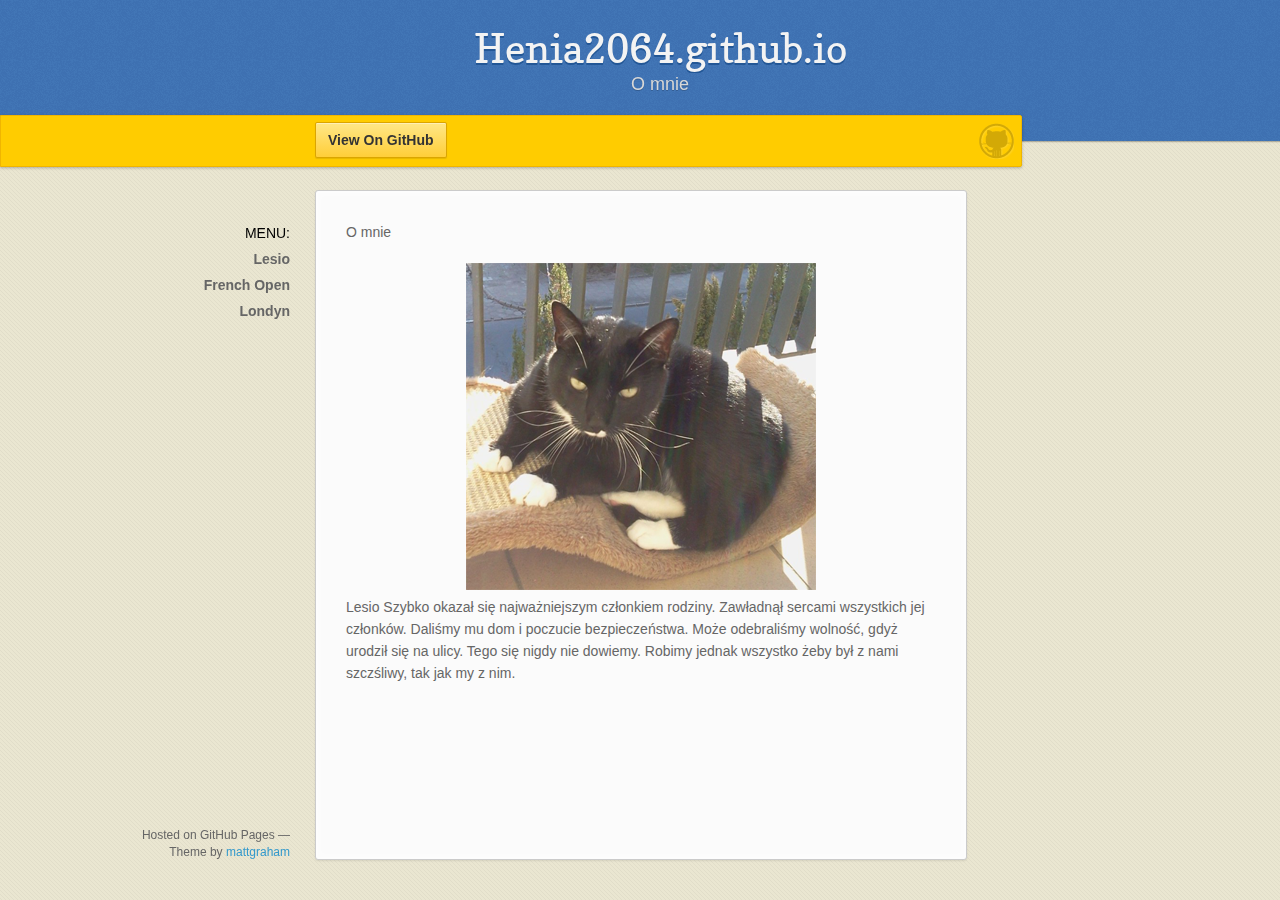
==== podstrona1.html @ 978a63d3 "." ====
﻿<!doctype html>
<html>
  <head>
    <meta charset="utf-8">
    <meta http-equiv="X-UA-Compatible" content="chrome=1">
    <title>Henia2064.github.io by henia2064</title>
    <link rel="stylesheet" href="stylesheets/styles.css">
    <link rel="stylesheet" href="stylesheets/pygment_trac.css">
    <script src="https://ajax.googleapis.com/ajax/libs/jquery/1.7.1/jquery.min.js"></script>
    <script src="javascripts/main.js"></script>
    <!--[if lt IE 9]>
      <script src="//html5shiv.googlecode.com/svn/trunk/html5.js"></script>
    <![endif]-->
    <meta name="viewport" content="width=device-width, initial-scale=1, user-scalable=no">

  </head>
  <body>

      <header>
        <h1>Henia2064.github.io</h1>
        <p>O mnie</p>
      </header>

      <div id="banner">
        <span id="logo"></span>

       <a href="https://github.com/henia2064" class="button fork"><strong>View On GitHub</strong></a>


      </div><!-- end banner -->

    <div class="wrapper">
      <nav>
        <ul>

<li><font color="#000000">MENU:</font></li>

<li><a href="podstrona1.html"><b>Lesio</b></a></li>
<li><a href="podstrona2.html"><b>French Open</b></a></li></li>
<li><a href="podstrona3.html"><b>Londyn</b></a></li></li>
</ul>
      </nav>
      <section>
        <p>O mnie</p>
<center><img src="./images/lesio.png" /></center>
<p>
Lesio
Szybko okazał się najważniejszym członkiem rodziny. Zawładnął sercami wszystkich jej członków. Daliśmy mu dom i poczucie bezpieczeństwa. Może odebraliśmy wolność,  gdyż urodził się na ulicy. Tego się nigdy nie dowiemy. Robimy jednak wszystko żeby był z nami  szczśliwy, tak jak my z nim.




</p>
      </section>
      <footer>
        <p><small>Hosted on GitHub Pages &mdash; Theme by <a href="https://twitter.com/michigangraham">mattgraham</a></small></p>
      </footer>
    </div>
    <!--[if !IE]><script>fixScale(document);</script><![endif]-->
    
  </body>
</html>
---- stylesheets/styles.css ----
/*
Leap Day for GitHub Pages
by Matt Graham
*/
@font-face {
  font-family: 'Calibri';
  src: url("../fonts/quattrocentosans-bold-webfont.eot");
  src: url("../fonts/quattrocentosans-bold-webfont.eot?#iefix") format("embedded-opentype"), url("../fonts/quattrocentosans-bold-webfont.woff") format("woff"), url("../fonts/quattrocentosans-bold-webfont.ttf") format("truetype"), url("../fonts/quattrocentosans-bold-webfont.svg#QuattrocentoSansBold") format("svg");
  font-weight: bold;
  font-style: normal;
}

@font-face {
  font-family: 'Calibri';
  src: url("../fonts/quattrocentosans-bolditalic-webfont.eot");
  src: url("../fonts/quattrocentosans-bolditalic-webfont.eot?#iefix") format("embedded-opentype"), url("../fonts/quattrocentosans-bolditalic-webfont.woff") format("woff"), url("../fonts/quattrocentosans-bolditalic-webfont.ttf") format("truetype"), url("../fonts/quattrocentosans-bolditalic-webfont.svg#QuattrocentoSansBoldItalic") format("svg");
  font-weight: bold;
  font-style: italic;
}

@font-face {
  font-family: 'Calibri';
  src: url("../fonts/quattrocentosans-italic-webfont.eot");
  src: url("../fonts/quattrocentosans-italic-webfont.eot?#iefix") format("embedded-opentype"), url("../fonts/quattrocentosans-italic-webfont.woff") format("woff"), url("../fonts/quattrocentosans-italic-webfont.ttf") format("truetype"), url("../fonts/quattrocentosans-italic-webfont.svg#QuattrocentoSansItalic") format("svg");
  font-weight: normal;
  font-style: italic;
}

@font-face {
  font-family: 'Calibri';
  src: url("../fonts/quattrocentosans-regular-webfont.eot");
  src: url("../fonts/quattrocentosans-regular-webfont.eot?#iefix") format("embedded-opentype"), url("../fonts/quattrocentosans-regular-webfont.woff") format("woff"), url("../fonts/quattrocentosans-regular-webfont.ttf") format("truetype"), url("../fonts/quattrocentosans-regular-webfont.svg#QuattrocentoSansRegular") format("svg");
  font-weight: normal;
  font-style: normal;
}

@font-face {
  font-family: 'Copse';
  src: url("../fonts/copse-regular-webfont.eot");
  src: url("../fonts/copse-regular-webfont.eot?#iefix") format("embedded-opentype"), url("../fonts/copse-regular-webfont.woff") format("woff"), url("../fonts/copse-regular-webfont.ttf") format("truetype"), url("../fonts/copse-regular-webfont.svg#CopseRegular") format("svg");
  font-weight: normal;
  font-style: normal;
}

/* normalize.css 2012-02-07T12:37 UTC - http://github.com/necolas/normalize.css */
/* =============================================================================
   HTML5 display definitions
   ========================================================================== */
/*
 * Corrects block display not defined in IE6/7/8/9 & FF3
 */
article,
aside,
details,
figcaption,
figure,
footer,
header,
hgroup,
nav,
section,
summary {
  display: block;
}

/*
 * Corrects inline-block display not defined in IE6/7/8/9 & FF3
 */
audio,
canvas,
video {
  display: inline-block;
  *display: inline;
  *zoom: 1;
}

/*
 * Prevents modern browsers from displaying 'audio' without controls
 */
audio:not([controls]) {
  display: none;
}

/*
 * Addresses styling for 'hidden' attribute not present in IE7/8/9, FF3, S4
 * Known issue: no IE6 support
 */
[hidden] {
  display: none;
}

/* =============================================================================
   Base
   ========================================================================== */
/*
 * 1. Corrects text resizing oddly in IE6/7 when body font-size is set using em units
 *    http://clagnut.com/blog/348/#c790
 * 2. Prevents iOS text size adjust after orientation change, without disabling user zoom
 *    www.456bereastreet.com/archive/201012/controlling_text_size_in_safari_for_ios_without_disabling_user_zoom/
 */
html {
  font-size: 100%;
  /* 1 */
  -webkit-text-size-adjust: 100%;
  /* 2 */
  -ms-text-size-adjust: 100%;
  /* 2 */
}

/*
 * Addresses font-family inconsistency between 'textarea' and other form elements.
 */
html,
button,
input,
select,
textarea {
  font-family: sans-serif;
}

/*
 * Addresses margins handled incorrectly in IE6/7
 */
body {
  margin: 0;
}

/* =============================================================================
   Links
   ========================================================================== */
/*
 * Addresses outline displayed oddly in Chrome
 */
a:focus {
  outline: thin dotted;
}

/*
 * Improves readability when focused and also mouse hovered in all browsers
 * people.opera.com/patrickl/experiments/keyboard/test
 */
a:hover,
a:active {
  outline: 0;
}

/* =============================================================================
   Typography
   ========================================================================== */
/*
 * Addresses font sizes and margins set differently in IE6/7
 * Addresses font sizes within 'section' and 'article' in FF4+, Chrome, S5
 */
h1 {
  font-size: 2em;
  margin: 0.67em 0;
}

h2 {
  font-size: 1.5em;
  margin: 0.83em 0;
}

h3 {
  font-size: 1.17em;
  margin: 1em 0;
}

h4 {
  font-size: 1em;
  margin: 1.33em 0;
}

h5 {
  font-size: 0.83em;
  margin: 1.67em 0;
}

h6 {
  font-size: 0.75em;
  margin: 2.33em 0;
}

/*
 * Addresses styling not present in IE7/8/9, S5, Chrome
 */
abbr[title] {
  border-bottom: 1px dotted;
}

/*
 * Addresses style set to 'bolder' in FF3+, S4/5, Chrome
*/
b,
strong {
  font-weight: bold;
}

blockquote {
  margin: 1em 40px;
}

/*
 * Addresses styling not present in S5, Chrome
 */
dfn {
  font-style: italic;
}

/*
 * Addresses styling not present in IE6/7/8/9
 */
mark {
  background: #ff0;
  color: #000;
}

/*
 * Addresses margins set differently in IE6/7
 */
p,
pre {
  margin: 1em 0;
}

/*
 * Corrects font family set oddly in IE6, S4/5, Chrome
 * en.wikipedia.org/wiki/User:Davidgothberg/Test59
 */
pre,
code,
kbd,
samp {
  font-family: monospace, serif;
  _font-family: 'courier new', monospace;
  font-size: 1em;
}

/*
 * 1. Addresses CSS quotes not supported in IE6/7
 * 2. Addresses quote property not supported in S4
 */
/* 1 */
q {
  quotes: none;
}

/* 2 */
q:before,
q:after {
  content: '';
  content: none;
}

small {
  font-size: 75%;
}

/*
 * Prevents sub and sup affecting line-height in all browsers
 * gist.github.com/413930
 */
sub,
sup {
  font-size: 75%;
  line-height: 0;
  position: relative;
  vertical-align: baseline;
}

sup {
  top: -0.5em;
}

sub {
  bottom: -0.25em;
}

/* =============================================================================
   Lists
   ========================================================================== */
/*
 * Addresses margins set differently in IE6/7
 */
dl,
menu,
ol,
ul {
  margin: 1em 0;
}

dd {
  margin: 0 0 0 40px;
}

/*
 * Addresses paddings set differently in IE6/7
 */
menu,
ol,
ul {
  padding: 0 0 0 40px;
}

/*
 * Corrects list images handled incorrectly in IE7
 */
nav ul,
nav ol {
  list-style: none;
  list-style-image: none;
}

/* =============================================================================
   Embedded content
   ========================================================================== */
/*
 * 1. Removes border when inside 'a' element in IE6/7/8/9, FF3
 * 2. Improves image quality when scaled in IE7
 *    code.flickr.com/blog/2008/11/12/on-ui-quality-the-little-things-client-side-image-resizing/
 */
img {
  border: 0;
  /* 1 */
  -ms-interpolation-mode: bicubic;
  /* 2 */
}

/*
 * Corrects overflow displayed oddly in IE9
 */
svg:not(:root) {
  overflow: hidden;
}

/* =============================================================================
   Figures
   ========================================================================== */
/*
 * Addresses margin not present in IE6/7/8/9, S5, O11
 */
figure {
  margin: 0;
}

/* =============================================================================
   Forms
   ========================================================================== */
/*
 * Corrects margin displayed oddly in IE6/7
 */
form {
  margin: 0;
}

/*
 * Define consistent border, margin, and padding
 */
fieldset {
  border: 1px solid #c0c0c0;
  margin: 0 2px;
  padding: 0.35em 0.625em 0.75em;
}

/*
 * 1. Corrects color not being inherited in IE6/7/8/9
 * 2. Corrects text not wrapping in FF3 
 * 3. Corrects alignment displayed oddly in IE6/7
 */
legend {
  border: 0;
  /* 1 */
  padding: 0;
  white-space: normal;
  /* 2 */
  *margin-left: -7px;
  /* 3 */
}

/*
 * 1. Corrects font size not being inherited in all browsers
 * 2. Addresses margins set differently in IE6/7, FF3+, S5, Chrome
 * 3. Improves appearance and consistency in all browsers
 */
button,
input,
select,
textarea {
  font-size: 100%;
  /* 1 */
  margin: 0;
  /* 2 */
  vertical-align: baseline;
  /* 3 */
  *vertical-align: middle;
  /* 3 */
}

/*
 * Addresses FF3/4 setting line-height on 'input' using !important in the UA stylesheet
 */
button,
input {
  line-height: normal;
  /* 1 */
}

/*
 * 1. Improves usability and consistency of cursor style between image-type 'input' and others
 * 2. Corrects inability to style clickable 'input' types in iOS
 * 3. Removes inner spacing in IE7 without affecting normal text inputs
 *    Known issue: inner spacing remains in IE6
 */
button,
input[type="button"],
input[type="reset"],
input[type="submit"] {
  cursor: pointer;
  /* 1 */
  -webkit-appearance: button;
  /* 2 */
  *overflow: visible;
  /* 3 */
}

/*
 * Re-set default cursor for disabled elements
 */
button[disabled],
input[disabled] {
  cursor: default;
}

/*
 * 1. Addresses box sizing set to content-box in IE8/9
 * 2. Removes excess padding in IE8/9
 * 3. Removes excess padding in IE7
      Known issue: excess padding remains in IE6
 */
input[type="checkbox"],
input[type="radio"] {
  box-sizing: border-box;
  /* 1 */
  padding: 0;
  /* 2 */
  *height: 13px;
  /* 3 */
  *width: 13px;
  /* 3 */
}

/*
 * 1. Addresses appearance set to searchfield in S5, Chrome
 * 2. Addresses box-sizing set to border-box in S5, Chrome (include -moz to future-proof)
 */
input[type="search"] {
  -webkit-appearance: textfield;
  /* 1 */
  -moz-box-sizing: content-box;
  -webkit-box-sizing: content-box;
  /* 2 */
  box-sizing: content-box;
}

/*
 * Removes inner padding and search cancel button in S5, Chrome on OS X
 */
input[type="search"]::-webkit-search-decoration,
input[type="search"]::-webkit-search-cancel-button {
  -webkit-appearance: none;
}

/*
 * Removes inner padding and border in FF3+
 * www.sitepen.com/blog/2008/05/14/the-devils-in-the-details-fixing-dojos-toolbar-buttons/
 */
button::-moz-focus-inner,
input::-moz-focus-inner {
  border: 0;
  padding: 0;
}

/*
 * 1. Removes default vertical scrollbar in IE6/7/8/9
 * 2. Improves readability and alignment in all browsers
 */
textarea {
  overflow: auto;
  /* 1 */
  vertical-align: top;
  /* 2 */
}

/* =============================================================================
   Tables
   ========================================================================== */
/*
 * Remove most spacing between table cells
 */
table {
  border-collapse: collapse;
  border-spacing: 0;
}

body {
  font: 14px/22px "Quattrocento Sans", "Helvetica Neue", Helvetica, Arial, sans-serif;
  color: #666;
  font-weight: 300;
  margin: 0px;
  padding: 0px 0 20px 0px;
  background: url(../images/body-background.png) #eae6d1;
}

h1, h2, h3, h4, h5, h6 {
  color: #333;
  margin: 0 0 10px;
}

p, ul, ol, table, pre, dl {
  margin: 0 0 20px;
}

h1, h2, h3 {
  line-height: 1.1;
}

h1 {
  font-size: 28px;
}

h2 {
  font-size: 24px;
  color: #393939;
}

h3, h4, h5, h6 {
  color: #666666;
}

h3 {
  font-size: 18px;
  line-height: 24px;
}

a {
  color: #3399cc;
  font-weight: 400;
  text-decoration: none;
}

a small {
  font-size: 11px;
  color: #666;
  margin-top: -0.6em;
  display: block;
}

ul {
  list-style-image: url("../images/bullet.png");
}

strong {
  font-weight: bold;
  color: #333;
}

.wrapper {
  width: 650px;
  margin: 0 auto;
  position: relative;
}

section img {
  max-width: 100%;
}

blockquote {
  border-left: 1px solid #ffcc00;
  margin: 0;
  padding: 0 0 0 20px;
  font-style: italic;
}

code {
  font-family: "Lucida Sans", Monaco, Bitstream Vera Sans Mono, Lucida Console, Terminal;
  font-size: 13px;
  color: #efefef;
  text-shadow: 0px 1px 0px #000;
  margin: 0 4px;
  padding: 2px 6px;
  background: #333;
  -moz-border-radius: 2px;
  -webkit-border-radius: 2px;
  -o-border-radius: 2px;
  -ms-border-radius: 2px;
  -khtml-border-radius: 2px;
  border-radius: 2px;
}

pre {
  padding: 8px 15px;
  background: #333333;
  -moz-border-radius: 3px;
  -webkit-border-radius: 3px;
  -o-border-radius: 3px;
  -ms-border-radius: 3px;
  -khtml-border-radius: 3px;
  border-radius: 3px;
  border: 1px solid #c7c7c7;
  overflow: auto;
  overflow-y: hidden;
}
pre code {
  margin: 0px;
  padding: 0px;
}

table {
  width: 100%;
  border-collapse: collapse;
}

th {
  text-align: left;
  padding: 5px 10px;
  border-bottom: 1px solid #e5e5e5;
  color: #444;
}

td {
  text-align: left;
  padding: 5px 10px;
  border-bottom: 1px solid #e5e5e5;
  border-right: 1px solid #ffcc00;
}
td:first-child {
  border-left: 1px solid #ffcc00;
}

hr {
  border: 0;
  outline: none;
  height: 11px;
  background: transparent url("../images/hr.gif") center center repeat-x;
  margin: 0 0 20px;
}

dt {
  color: #444;
  font-weight: 700;
}

header {
  padding: 25px 20px 40px 20px;
  margin: 0;
  position: fixed;
  top: 0;
  left: 0;
  right: 0;
  width: 100%;
  text-align: center;
  background: url(../images/background.png) #4276b6;
  -moz-box-shadow: 1px 0px 2px rgba(0, 0, 0, 0.75);
  -webkit-box-shadow: 1px 0px 2px rgba(0, 0, 0, 0.75);
  -o-box-shadow: 1px 0px 2px rgba(0, 0, 0, 0.75);
  box-shadow: 1px 0px 2px rgba(0, 0, 0, 0.75);
  z-index: 99;
  -webkit-font-smoothing: antialiased;
  min-height: 76px;
}
header h1 {
  font: 40px/48px "Copse", "Helvetica Neue", Helvetica, Arial, sans-serif;
  color: #f3f3f3;
  text-shadow: 0px 2px 0px #235796;
  margin: 0px;
  white-space: nowrap;
  overflow: hidden;
  text-overflow: ellipsis;
  -o-text-overflow: ellipsis;
  -ms-text-overflow: ellipsis;
}
header p {
  color: #d8d8d8;
  text-shadow: rgba(0, 0, 0, 0.2) 0 1px 0;
  font-size: 18px;
  margin: 0px;
}

#banner {
  z-index: 100;
  left: 0;
  right: 50%;
  height: 50px;
  margin-right: -382px;
  position: fixed;
  top: 115px;
  background: #ffcc00;
  border: 1px solid #f0b500;
  -moz-box-shadow: 0px 1px 3px rgba(0, 0, 0, 0.25);
  -webkit-box-shadow: 0px 1px 3px rgba(0, 0, 0, 0.25);
  -o-box-shadow: 0px 1px 3px rgba(0, 0, 0, 0.25);
  box-shadow: 0px 1px 3px rgba(0, 0, 0, 0.25);
  -moz-border-radius: 0px 2px 2px 0px;
  -webkit-border-radius: 0px 2px 2px 0px;
  -o-border-radius: 0px 2px 2px 0px;
  -ms-border-radius: 0px 2px 2px 0px;
  -khtml-border-radius: 0px 2px 2px 0px;
  border-radius: 0px 2px 2px 0px;
  padding-right: 10px;
}
#banner .button {
  border: 1px solid #dba500;
  background: -webkit-gradient(linear, 50% 0%, 50% 100%, color-stop(0%, #ffe788), color-stop(100%, #ffce38));
  background: -webkit-linear-gradient(#ffe788, #ffce38);
  background: -moz-linear-gradient(#ffe788, #ffce38);
  background: -o-linear-gradient(#ffe788, #ffce38);
  background: -ms-linear-gradient(#ffe788, #ffce38);
  background: linear-gradient(#ffe788, #ffce38);
  -moz-border-radius: 2px;
  -webkit-border-radius: 2px;
  -o-border-radius: 2px;
  -ms-border-radius: 2px;
  -khtml-border-radius: 2px;
  border-radius: 2px;
  -moz-box-shadow: inset 0px 1px 0px rgba(255, 255, 255, 0.4), 0px 1px 1px rgba(0, 0, 0, 0.1);
  -webkit-box-shadow: inset 0px 1px 0px rgba(255, 255, 255, 0.4), 0px 1px 1px rgba(0, 0, 0, 0.1);
  -o-box-shadow: inset 0px 1px 0px rgba(255, 255, 255, 0.4), 0px 1px 1px rgba(0, 0, 0, 0.1);
  box-shadow: inset 0px 1px 0px rgba(255, 255, 255, 0.4), 0px 1px 1px rgba(0, 0, 0, 0.1);
  background-color: #FFE788;
  margin-left: 5px;
  padding: 10px 12px;
  margin-top: 6px;
  line-height: 14px;
  font-size: 14px;
  color: #333;
  font-weight: bold;
  display: inline-block;
  text-align: center;
}
#banner .button:hover {
  background: -webkit-gradient(linear, 50% 0%, 50% 100%, color-stop(0%, #ffe788), color-stop(100%, #ffe788));
  background: -webkit-linear-gradient(#ffe788, #ffe788);
  background: -moz-linear-gradient(#ffe788, #ffe788);
  background: -o-linear-gradient(#ffe788, #ffe788);
  background: -ms-linear-gradient(#ffe788, #ffe788);
  background: linear-gradient(#ffe788, #ffe788);
  background-color: #ffeca0;
}
#banner .fork {
  position: fixed;
  left: 50%;
  margin-left: -325px;
  padding: 10px 12px;
  margin-top: 6px;
  line-height: 14px;
  font-size: 14px;
  background-color: #FFE788;
}
#banner .downloads {
  float: right;
  margin: 0 45px 0 0;
}
#banner .downloads span {
  float: left;
  line-height: 52px;
  font-size: 90%;
  color: #9d7f0d;
  text-transform: uppercase;
  text-shadow: rgba(255, 255, 255, 0.2) 0 1px 0;
}
#banner ul {
  list-style: none;
  height: 40px;
  padding: 0;
  float: left;
  margin-left: 10px;
}
#banner ul li {
  display: inline;
}
#banner ul li a.button {
  background-color: #FFE788;
}
#banner #logo {
  position: absolute;
  height:36px;
  width: 36px;
  right: 7px;
  top: 7px;
  display: block;
  background: url(../images/octocat-logo.png);
}

section {
  width: 590px;
  padding: 30px 30px 50px 30px;
  margin: 20px 0;
  margin-top: 190px;
  position: relative;
  background: #fbfbfb;
  -moz-border-radius: 3px;
  -webkit-border-radius: 3px;
  -o-border-radius: 3px;
  -ms-border-radius: 3px;
  -khtml-border-radius: 3px;
  border-radius: 3px;
  border: 1px solid #cbcbcb;
  -moz-box-shadow: 0px 1px 2px rgba(0, 0, 0, 0.09), inset 0px 0px 2px 2px rgba(255, 255, 255, 0.5), inset 0 0 5px 5px rgba(255, 255, 255, 0.4);
  -webkit-box-shadow: 0px 1px 2px rgba(0, 0, 0, 0.09), inset 0px 0px 2px 2px rgba(255, 255, 255, 0.5), inset 0 0 5px 5px rgba(255, 255, 255, 0.4);
  -o-box-shadow: 0px 1px 2px rgba(0, 0, 0, 0.09), inset 0px 0px 2px 2px rgba(255, 255, 255, 0.5), inset 0 0 5px 5px rgba(255, 255, 255, 0.4);
  box-shadow: 0px 1px 2px rgba(0, 0, 0, 0.09), inset 0px 0px 2px 2px rgba(255, 255, 255, 0.5), inset 0 0 5px 5px rgba(255, 255, 255, 0.4);
}

small {
  font-size: 12px;
}

nav {
  width: 230px;
  position: fixed;
  top: 220px;
  left: 50%;
  margin-left: -580px;
  text-align: right;
}
nav ul {
  list-style: none;
  list-style-image: none;
  font-size: 14px;
  line-height: 24px;
}
nav ul li {
  padding: 5px 0px;
  line-height: 16px;
}
nav ul li.tag-h1 {
  font-size: 1.2em;
}
nav ul li.tag-h1 a {
  font-weight: bold;
  color: #333;
}
nav ul li.tag-h2 + .tag-h1 {
  margin-top: 10px;
}
nav ul a {
  color: #666;
}
nav ul a:hover {
  color: #999;
}

footer {
  width: 180px;
  position: fixed;
  left: 50%;
  margin-left: -530px;
  bottom: 20px;
  text-align: right;
  line-height: 16px;
}

@media print, screen and (max-width: 1060px) {
  div.wrapper {
    width: auto;
    margin: 0;
  }

  nav {
    display: none;
  }

  header, section, footer {
    float: none;
  }
  header h1, section h1, footer h1 {
    white-space: nowrap;
    overflow: hidden;
    text-overflow: ellipsis;
    -o-text-overflow: ellipsis;
    -ms-text-overflow: ellipsis;
  }

  #banner {
    width: 100%;
  }
  #banner .downloads {
    margin-right: 60px;
  }
  #banner #logo {
    margin-right: 15px;
  }

  section {
    border: 1px solid #e5e5e5;
    border-width: 1px 0;
    padding: 20px auto;
    margin: 190px auto 20px;
    max-width: 600px;
  }

  footer {
    text-align: center;
    margin: 20px auto;
    position: relative;
    left: auto;
    bottom: auto;
    width: auto;
  }
}
@media print, screen and (max-width: 720px) {
  body {
    word-wrap: break-word;
  }

  header {
    padding: 20px 20px;
    margin: 0;
  }
  header h1 {
    font-size: 32px;
    white-space: nowrap;
    overflow: hidden;
    text-overflow: ellipsis;
    -o-text-overflow: ellipsis;
    -ms-text-overflow: ellipsis;
  }
  header p {
    display: none;
  }

  #banner {
    top: 80px;
  }
  #banner .fork {
    float: left;
    display: inline-block;
    margin-left: 0px;
    position: fixed;
    left: 20px;
  }

  section {
    margin-top: 130px;
    margin-bottom: 0px;
    width: auto;
  }

  header ul, header p.view {
    position: static;
  }
}
@media print, screen and (max-width: 480px) {
  header {
    position: relative;
    padding: 5px 0px;
    min-height: 0px;
  }
  header h1 {
    font-size: 24px;
    white-space: nowrap;
    overflow: hidden;
    text-overflow: ellipsis;
    -o-text-overflow: ellipsis;
    -ms-text-overflow: ellipsis;
  }

  section {
    margin-top: 5px;
  }

  #banner {
    display: none;
  }

  header ul {
    display: none;
  }
}
@media print {
  body {
    padding: 0.4in;
    font-size: 12pt;
    color: #444;
  }
}
@media print, screen and (max-height: 680px) {
  footer {
    text-align: center;
    margin: 20px auto;
    position: relative;
    left: auto;
    bottom: auto;
    width: auto;
  }
}
@media print, screen and (max-height: 480px) {
  nav {
    display: none;
  }

  footer {
    text-align: center;
    margin: 20px auto;
    position: relative;
    left: auto;
    bottom: auto;
    width: auto;
  }
}
---- stylesheets/pygment_trac.css ----
.highlight .hll { background-color: #404040 }
.highlight  { color: #d0d0d0 }
.highlight .c { color: #999999; font-style: italic } /* Comment */
.highlight .err { color: #a61717; background-color: #e3d2d2 } /* Error */
.highlight .g { color: #d0d0d0 } /* Generic */
.highlight .k { color: #6ab825; font-weight: normal } /* Keyword */
.highlight .l { color: #d0d0d0 } /* Literal */
.highlight .n { color: #d0d0d0 } /* Name */
.highlight .o { color: #d0d0d0 } /* Operator */
.highlight .x { color: #d0d0d0 } /* Other */
.highlight .p { color: #d0d0d0 } /* Punctuation */
.highlight .cm { color: #999999; font-style: italic } /* Comment.Multiline */
.highlight .cp { color: #cd2828; font-weight: normal } /* Comment.Preproc */
.highlight .c1 { color: #999999; font-style: italic } /* Comment.Single */
.highlight .cs { color: #e50808; font-weight: normal; background-color: #520000 } /* Comment.Special */
.highlight .gd { color: #d22323 } /* Generic.Deleted */
.highlight .ge { color: #d0d0d0; font-style: italic } /* Generic.Emph */
.highlight .gr { color: #d22323 } /* Generic.Error */
.highlight .gh { color: #ffffff; font-weight: normal } /* Generic.Heading */
.highlight .gi { color: #589819 } /* Generic.Inserted */
.highlight .go { color: #cccccc } /* Generic.Output */
.highlight .gp { color: #aaaaaa } /* Generic.Prompt */
.highlight .gs { color: #d0d0d0; font-weight: normal } /* Generic.Strong */
.highlight .gu { color: #ffffff; text-decoration: underline } /* Generic.Subheading */
.highlight .gt { color: #d22323 } /* Generic.Traceback */
.highlight .kc { color: #6ab825; font-weight: normal } /* Keyword.Constant */
.highlight .kd { color: #6ab825; font-weight: normal } /* Keyword.Declaration */
.highlight .kn { color: #6ab825; font-weight: normal } /* Keyword.Namespace */
.highlight .kp { color: #6ab825 } /* Keyword.Pseudo */
.highlight .kr { color: #6ab825; font-weight: normal } /* Keyword.Reserved */
.highlight .kt { color: #6ab825; font-weight: normal } /* Keyword.Type */
.highlight .ld { color: #d0d0d0 } /* Literal.Date */
.highlight .m { color: #3677a9 } /* Literal.Number */
.highlight .s { color: #ff8 } /* Literal.String */
.highlight .na { color: #bbbbbb } /* Name.Attribute */
.highlight .nb { color: #24909d } /* Name.Builtin */
.highlight .nc { color: #447fcf; text-decoration: underline } /* Name.Class */
.highlight .no { color: #40ffff } /* Name.Constant */
.highlight .nd { color: #ffa500 } /* Name.Decorator */
.highlight .ni { color: #d0d0d0 } /* Name.Entity */
.highlight .ne { color: #bbbbbb } /* Name.Exception */
.highlight .nf { color: #447fcf } /* Name.Function */
.highlight .nl { color: #d0d0d0 } /* Name.Label */
.highlight .nn { color: #447fcf; text-decoration: underline } /* Name.Namespace */
.highlight .nx { color: #d0d0d0 } /* Name.Other */
.highlight .py { color: #d0d0d0 } /* Name.Property */
.highlight .nt { color: #6ab825;} /* Name.Tag */
.highlight .nv { color: #40ffff } /* Name.Variable */
.highlight .ow { color: #6ab825; font-weight: normal } /* Operator.Word */
.highlight .w { color: #666666 } /* Text.Whitespace */
.highlight .mf { color: #3677a9 } /* Literal.Number.Float */
.highlight .mh { color: #3677a9 } /* Literal.Number.Hex */
.highlight .mi { color: #3677a9 } /* Literal.Number.Integer */
.highlight .mo { color: #3677a9 } /* Literal.Number.Oct */
.highlight .sb { color: #ff8 } /* Literal.String.Backtick */
.highlight .sc { color: #ff8 } /* Literal.String.Char */
.highlight .sd { color: #ff8 } /* Literal.String.Doc */
.highlight .s2 { color: #ff8 } /* Literal.String.Double */
.highlight .se { color: #ff8 } /* Literal.String.Escape */
.highlight .sh { color: #ff8 } /* Literal.String.Heredoc */
.highlight .si { color: #ff8 } /* Literal.String.Interpol */
.highlight .sx { color: #ffa500 } /* Literal.String.Other */
.highlight .sr { color: #ff8 } /* Literal.String.Regex */
.highlight .s1 { color: #ff8 } /* Literal.String.Single */
.highlight .ss { color: #ff8 } /* Literal.String.Symbol */
.highlight .bp { color: #24909d } /* Name.Builtin.Pseudo */
.highlight .vc { color: #40ffff } /* Name.Variable.Class */
.highlight .vg { color: #40ffff } /* Name.Variable.Global */
.highlight .vi { color: #40ffff } /* Name.Variable.Instance */
.highlight .il { color: #3677a9 } /* Literal.Number.Integer.Long */
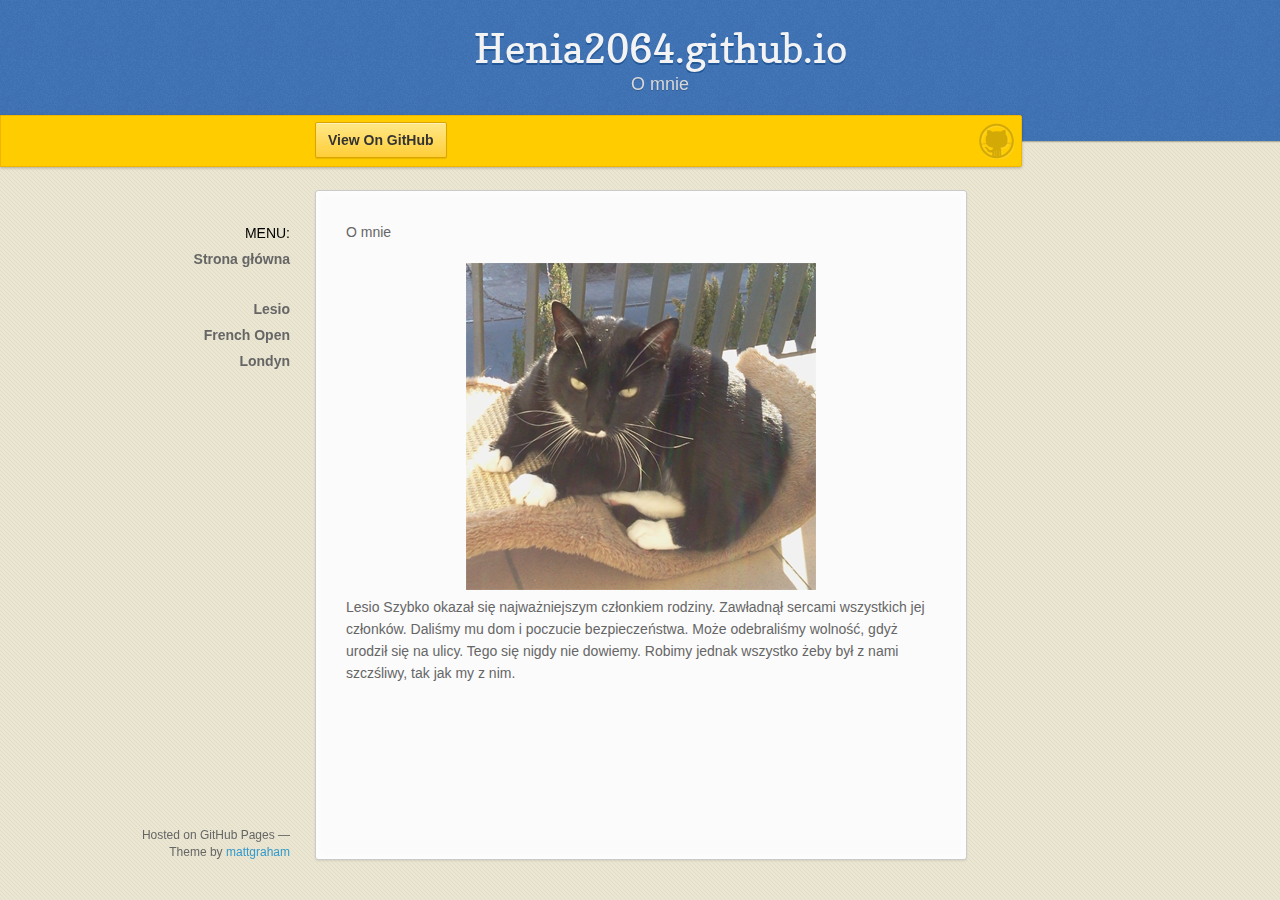
==== commit 66335c08: "oi" ====
--- a/podstrona1.html
+++ b/podstrona1.html
@@ -34,7 +34,7 @@
         <ul>
 
 <li><font color="#000000">MENU:</font></li>
-
+<li><a href="index.html"><b>Strona główna</b></a></li><br>
 <li><a href="podstrona1.html"><b>Lesio</b></a></li>
 <li><a href="podstrona2.html"><b>French Open</b></a></li></li>
 <li><a href="podstrona3.html"><b>Londyn</b></a></li></li>
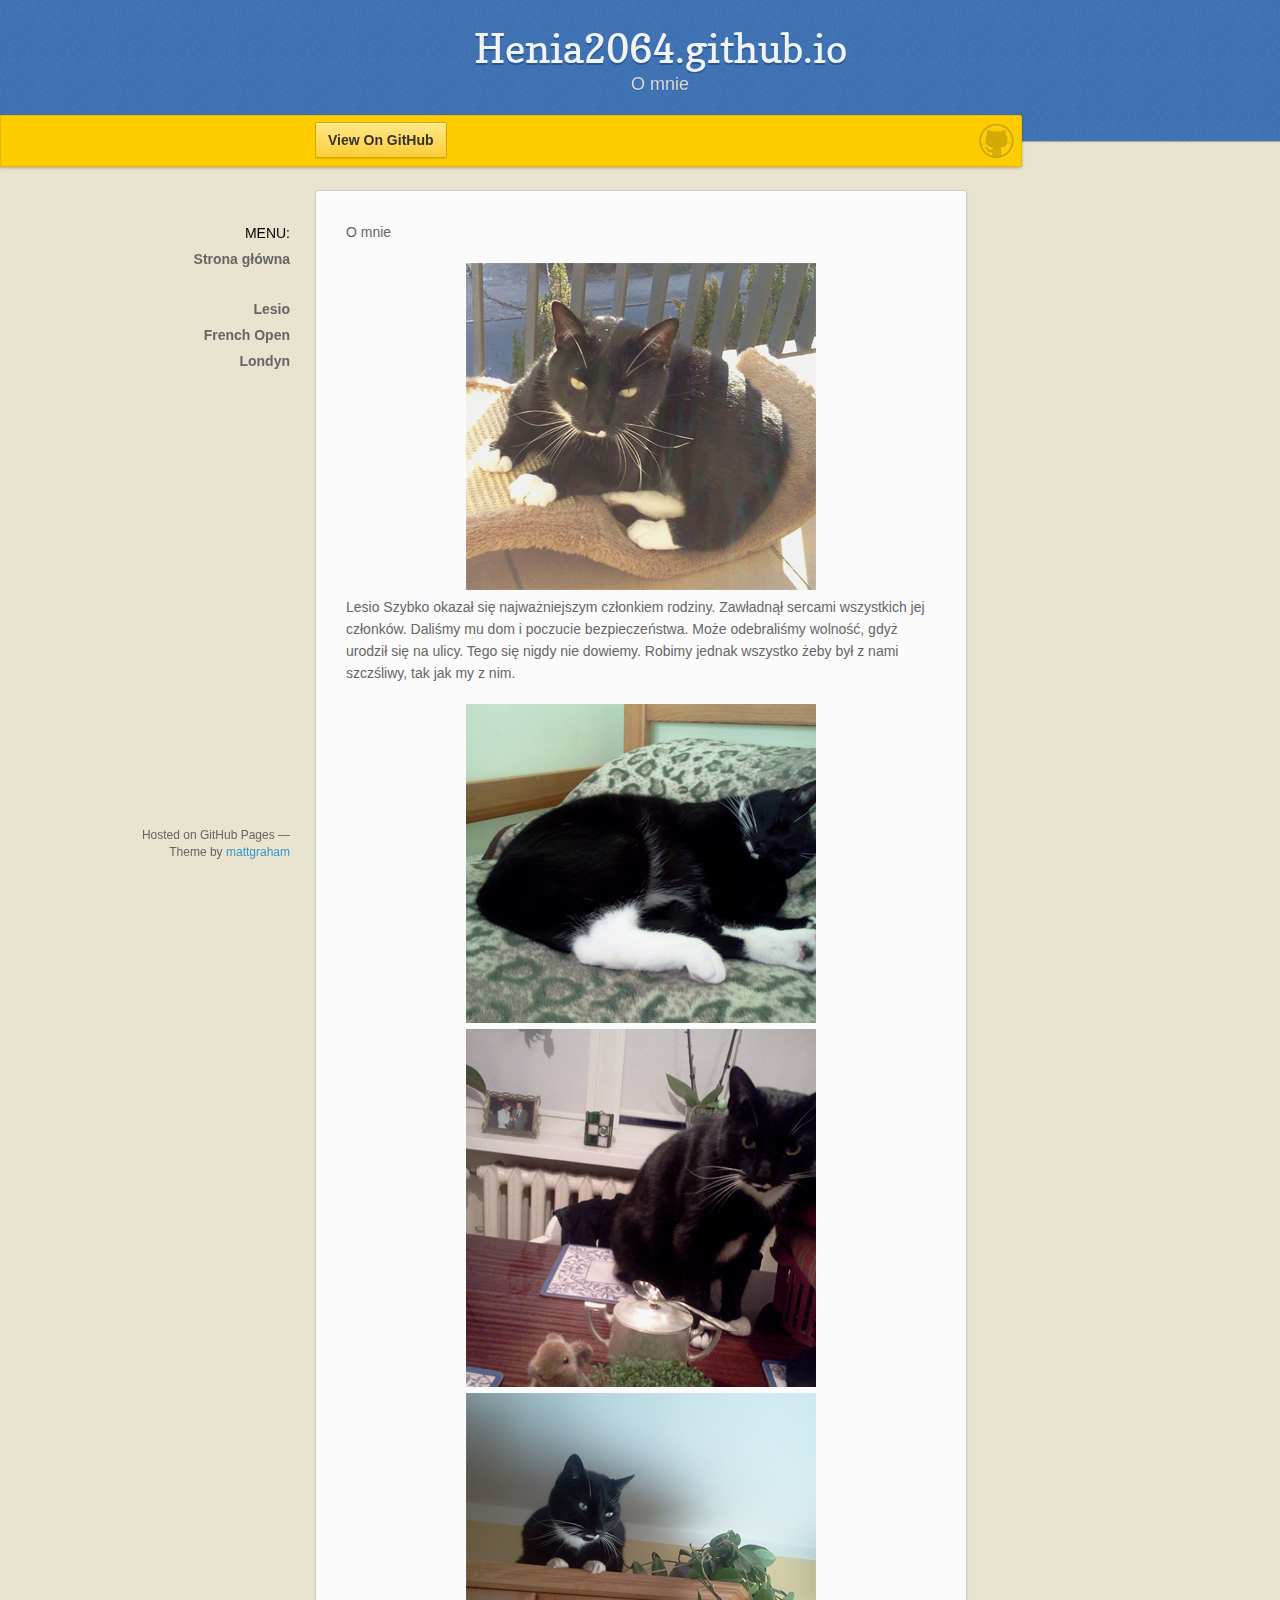
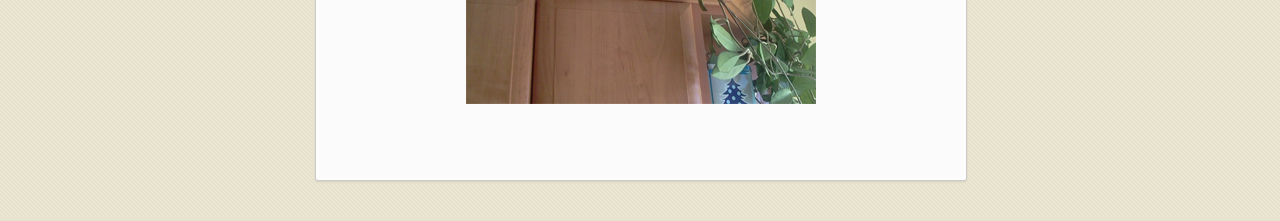
==== commit d0099ab6: "j" ====
--- a/podstrona1.html
+++ b/podstrona1.html
@@ -45,11 +45,11 @@
 <center><img src="./images/lesio.png" /></center>
 <p>
 Lesio
-Szybko okazał się najważniejszym członkiem rodziny. Zawładnął sercami wszystkich jej członków. Daliśmy mu dom i poczucie bezpieczeństwa. Może odebraliśmy wolność,  gdyż urodził się na ulicy. Tego się nigdy nie dowiemy. Robimy jednak wszystko żeby był z nami  szczśliwy, tak jak my z nim.
+Szybko okazał się najważniejszym członkiem rodziny. Zawładnął sercami wszystkich jej członków. Daliśmy mu dom i poczucie bezpieczeństwa. Może odebraliśmy wolność,  gdyż urodził się na ulicy. Tego się nigdy nie dowiemy. Robimy jednak wszystko żeby był z nami szczśliwy, tak jak my z nim.
 
-
-
-
+<center><img src="./images/lesio2.png" /></center>
+<center><img src="./images/lesio3.png" /></center>
+<center><img src="./images/lesio4.png" /></center>
 </p>
       </section>
       <footer>
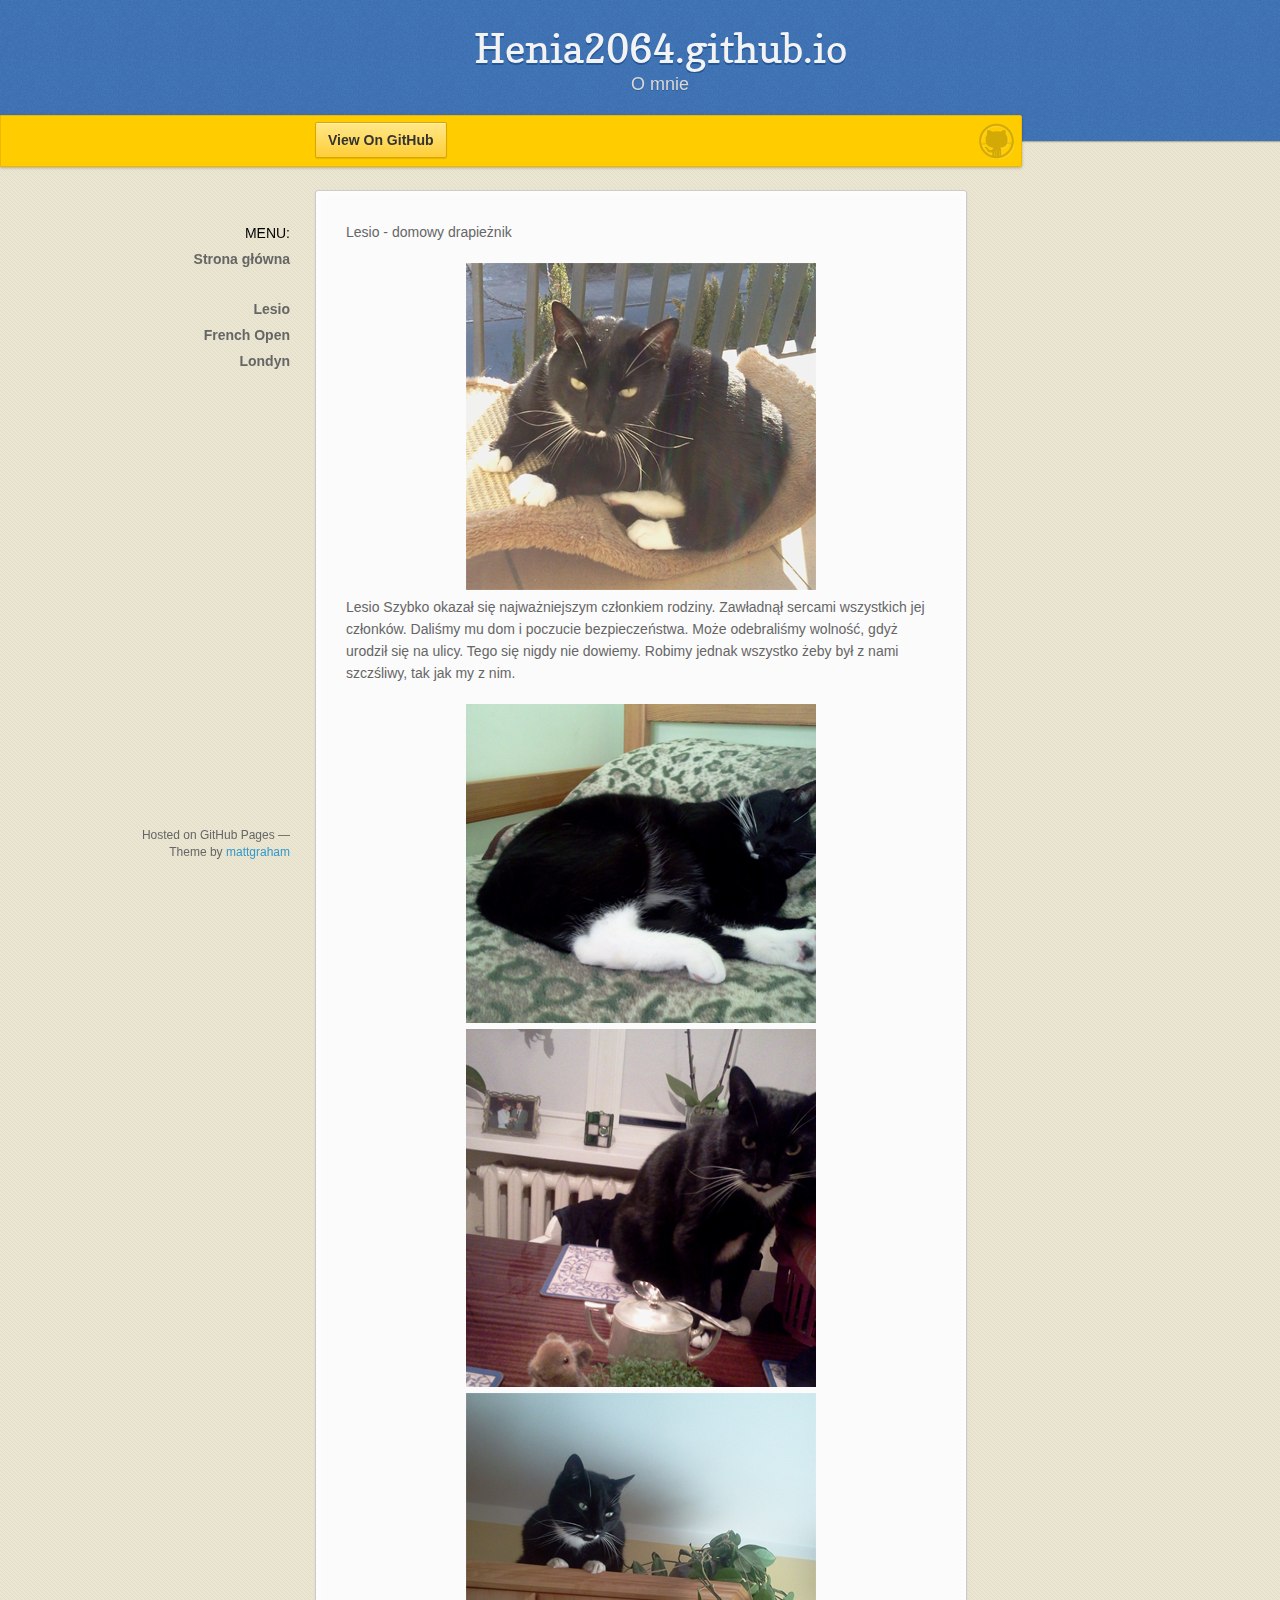
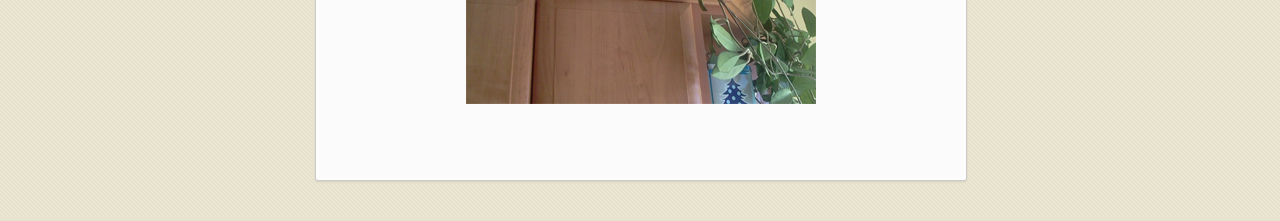
==== commit 8ced0e0c: "b" ====
--- a/podstrona1.html
+++ b/podstrona1.html
@@ -41,7 +41,7 @@
 </ul>
       </nav>
       <section>
-        <p>O mnie</p>
+        <p>Lesio - domowy drapieżnik</p>
 <center><img src="./images/lesio.png" /></center>
 <p>
 Lesio
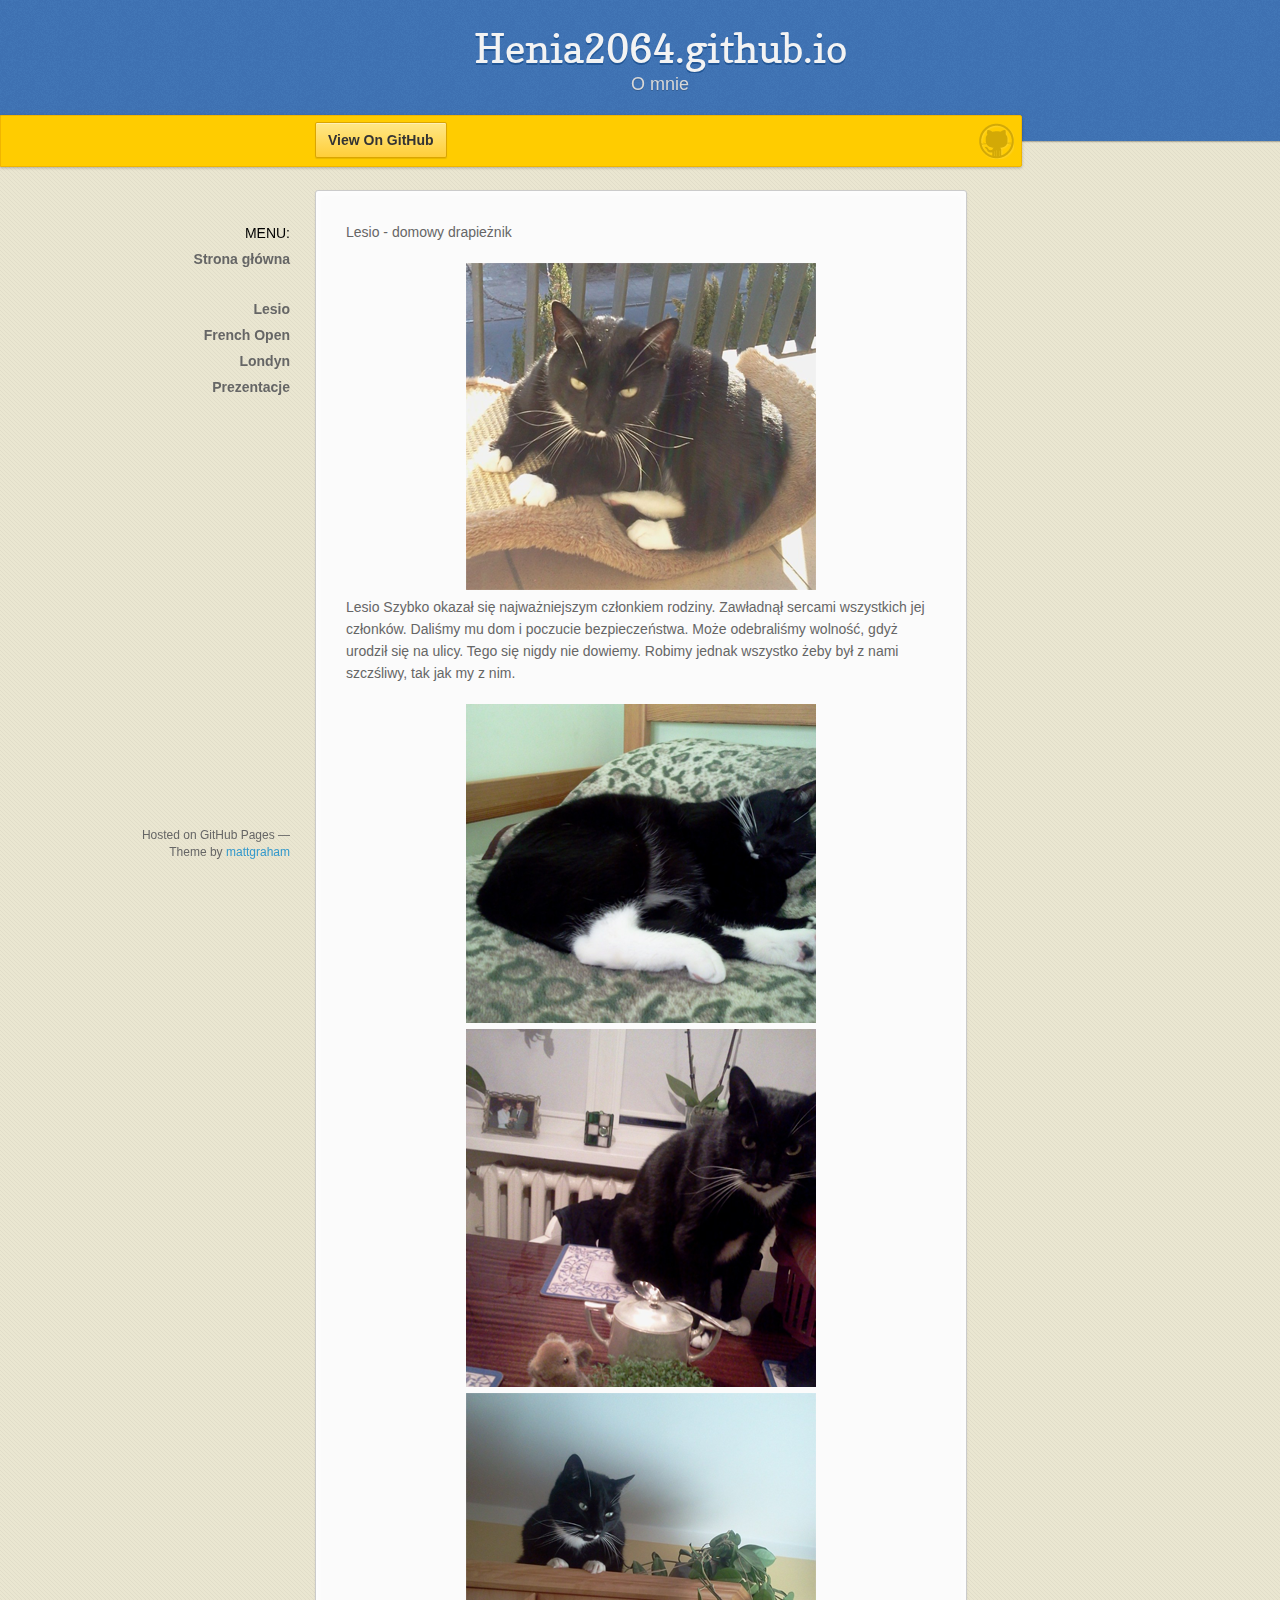
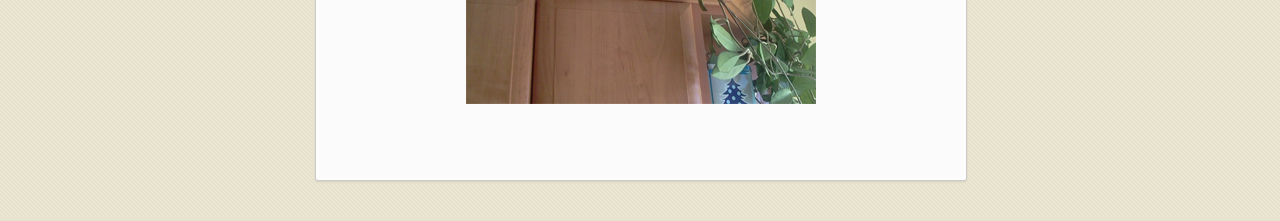
==== commit dc8b8d96: "g" ====
--- a/podstrona1.html
+++ b/podstrona1.html
@@ -36,8 +36,9 @@
 <li><font color="#000000">MENU:</font></li>
 <li><a href="index.html"><b>Strona główna</b></a></li><br>
 <li><a href="podstrona1.html"><b>Lesio</b></a></li>
-<li><a href="podstrona2.html"><b>French Open</b></a></li></li>
-<li><a href="podstrona3.html"><b>Londyn</b></a></li></li>
+<li><a href="podstrona2.html"><b>French Open</b></a></li>
+<li><a href="podstrona3.html"><b>Londyn</b></a></li>
+<li><a href="podstrona4.html"><b>Prezentacje</b></a></li>
 </ul>
       </nav>
       <section>
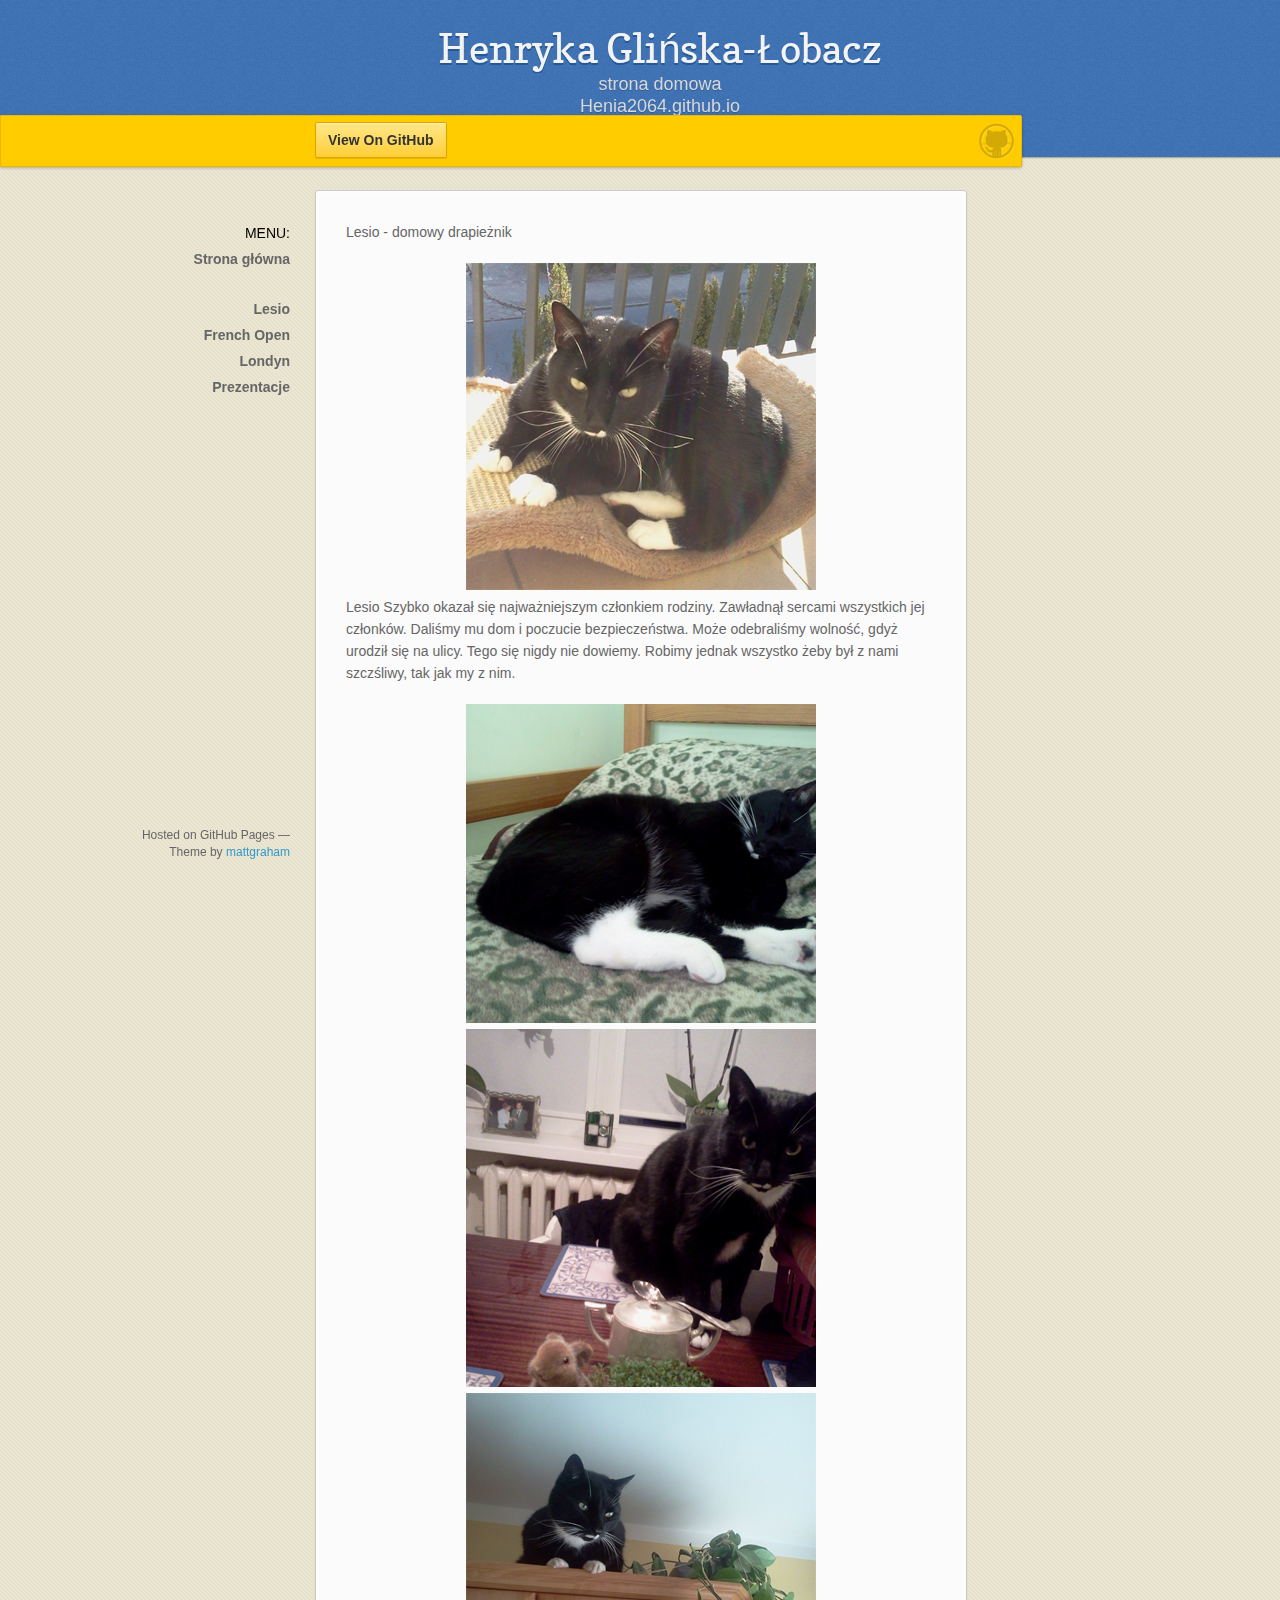
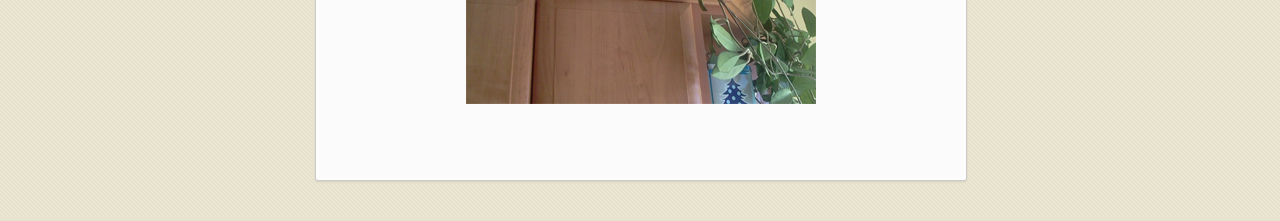
==== commit 62122186: "g" ====
--- a/podstrona1.html
+++ b/podstrona1.html
@@ -16,9 +16,10 @@
   </head>
   <body>
 
-      <header>
-        <h1>Henia2064.github.io</h1>
-        <p>O mnie</p>
+        <header>
+        <h1>Henryka Glińska-Łobacz</h1>
+        <p>strona domowa</p>
+ 	<p>Henia2064.github.io</p>
       </header>
 
       <div id="banner">
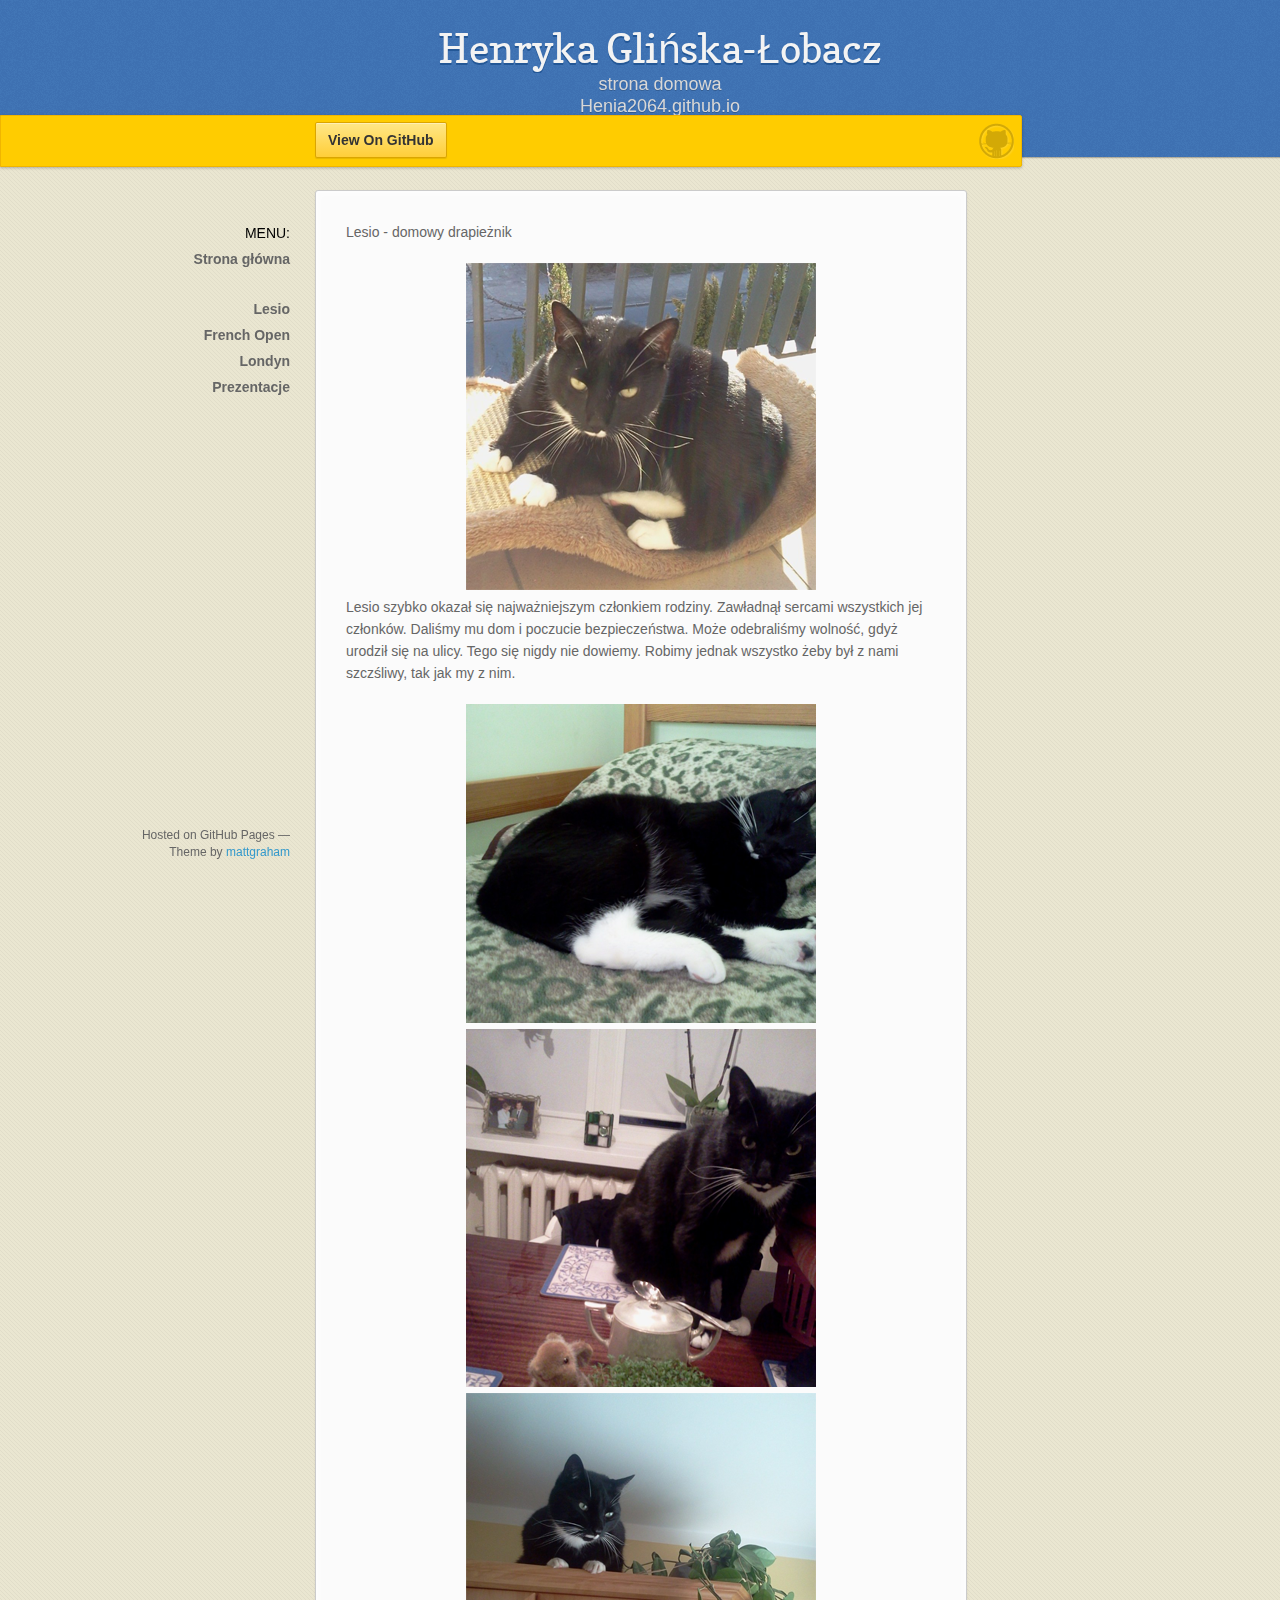
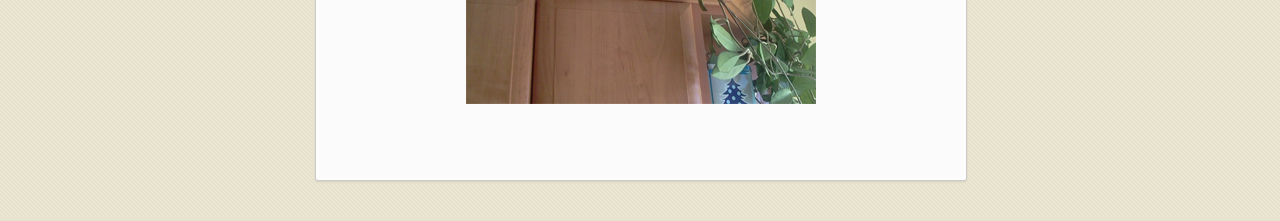
==== commit 4f5962fd: "Update podstrona1.html" ====
--- a/podstrona1.html
+++ b/podstrona1.html
@@ -47,7 +47,7 @@
 <center><img src="./images/lesio.png" /></center>
 <p>
 Lesio
-Szybko okazał się najważniejszym członkiem rodziny. Zawładnął sercami wszystkich jej członków. Daliśmy mu dom i poczucie bezpieczeństwa. Może odebraliśmy wolność,  gdyż urodził się na ulicy. Tego się nigdy nie dowiemy. Robimy jednak wszystko żeby był z nami szczśliwy, tak jak my z nim.
+szybko okazał się najważniejszym członkiem rodziny. Zawładnął sercami wszystkich jej członków. Daliśmy mu dom i poczucie bezpieczeństwa. Może odebraliśmy wolność,  gdyż urodził się na ulicy. Tego się nigdy nie dowiemy. Robimy jednak wszystko żeby był z nami szczśliwy, tak jak my z nim.
 
 <center><img src="./images/lesio2.png" /></center>
 <center><img src="./images/lesio3.png" /></center>
@@ -61,4 +61,4 @@
     <!--[if !IE]><script>fixScale(document);</script><![endif]-->
     
   </body>
-</html>+</html>
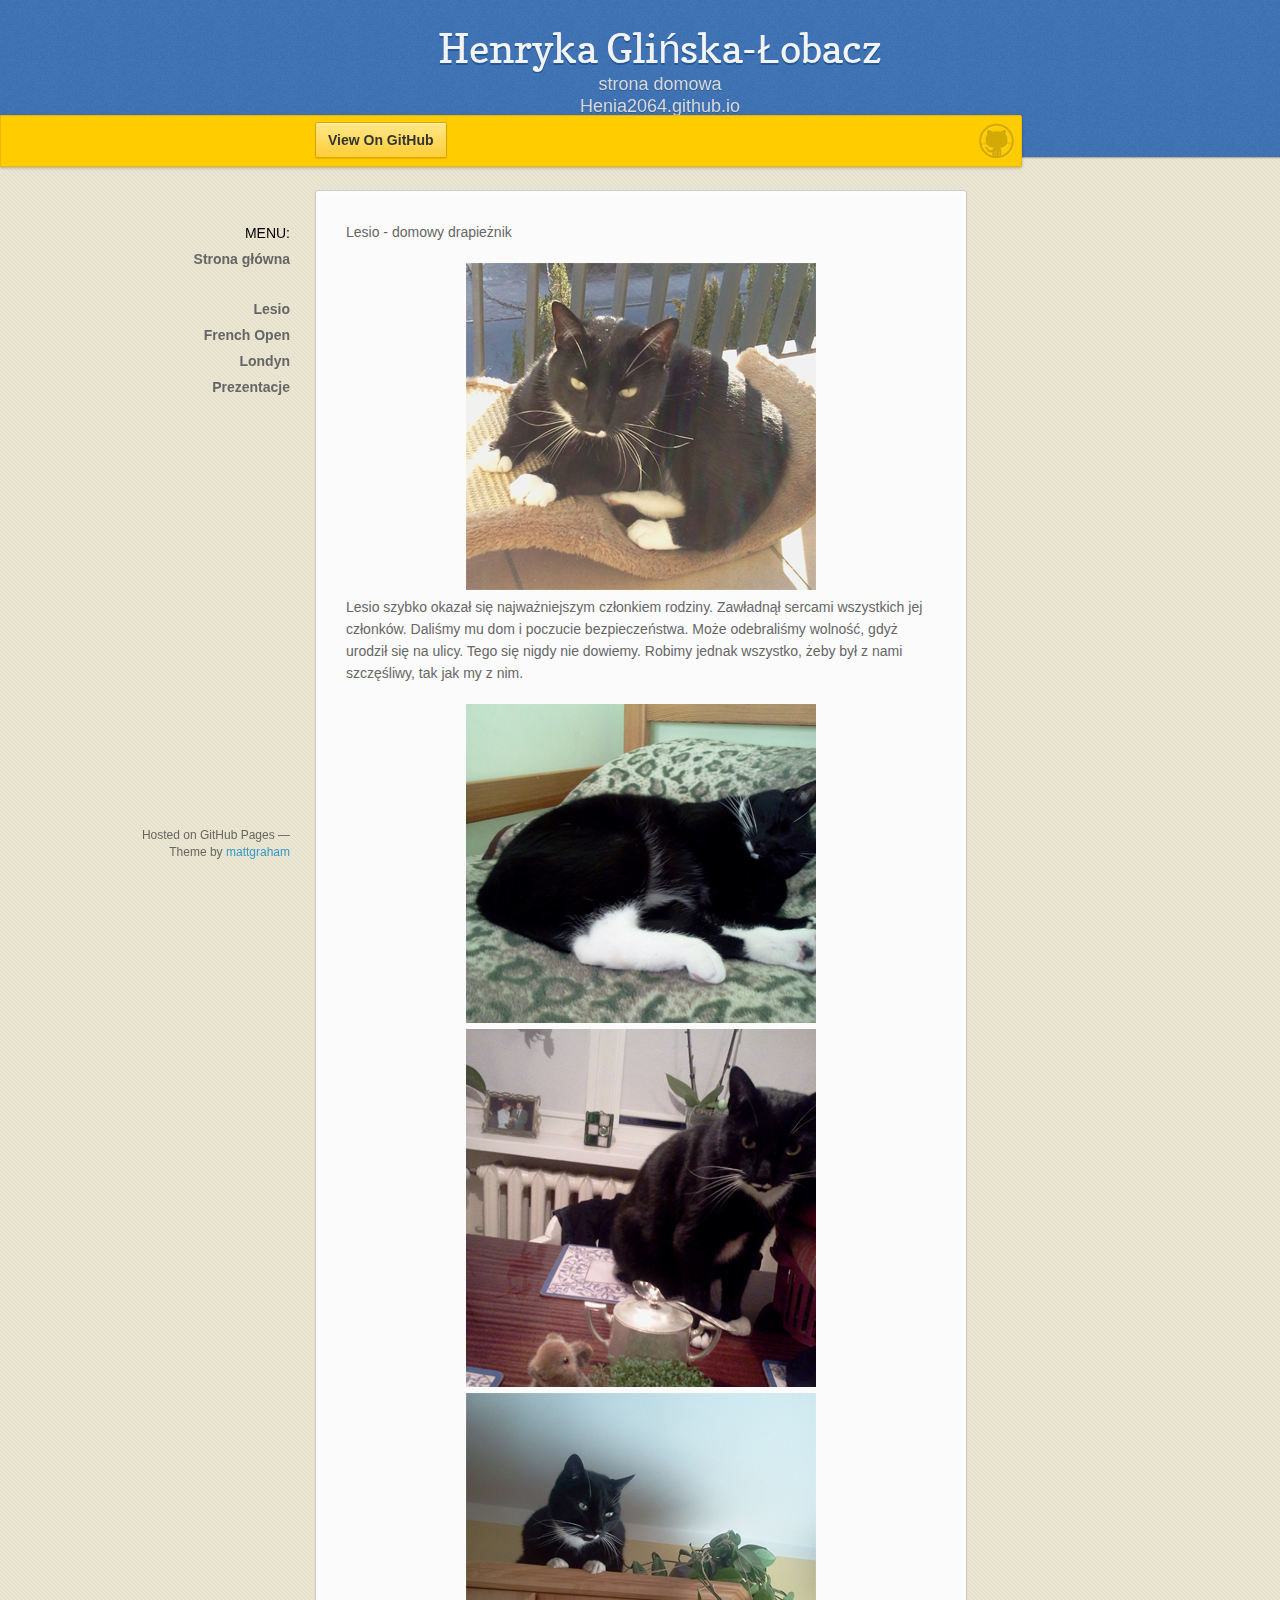
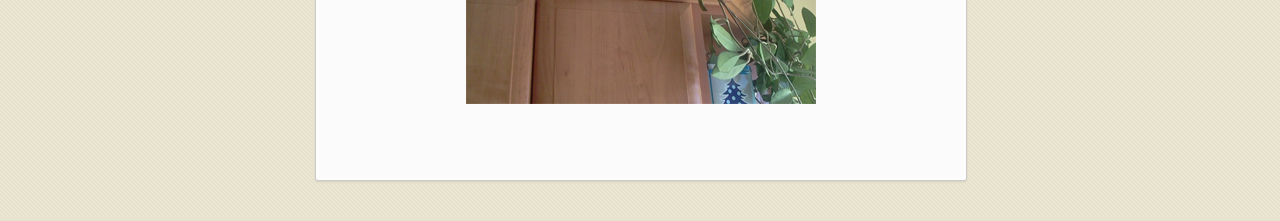
==== commit d80ee072: "Update podstrona1.html" ====
--- a/podstrona1.html
+++ b/podstrona1.html
@@ -47,7 +47,7 @@
 <center><img src="./images/lesio.png" /></center>
 <p>
 Lesio
-szybko okazał się najważniejszym członkiem rodziny. Zawładnął sercami wszystkich jej członków. Daliśmy mu dom i poczucie bezpieczeństwa. Może odebraliśmy wolność,  gdyż urodził się na ulicy. Tego się nigdy nie dowiemy. Robimy jednak wszystko żeby był z nami szczśliwy, tak jak my z nim.
+szybko okazał się najważniejszym członkiem rodziny. Zawładnął sercami wszystkich jej członków. Daliśmy mu dom i poczucie bezpieczeństwa. Może odebraliśmy wolność,  gdyż urodził się na ulicy. Tego się nigdy nie dowiemy. Robimy jednak wszystko, żeby był z nami szczęśliwy, tak jak my z nim.
 
 <center><img src="./images/lesio2.png" /></center>
 <center><img src="./images/lesio3.png" /></center>
